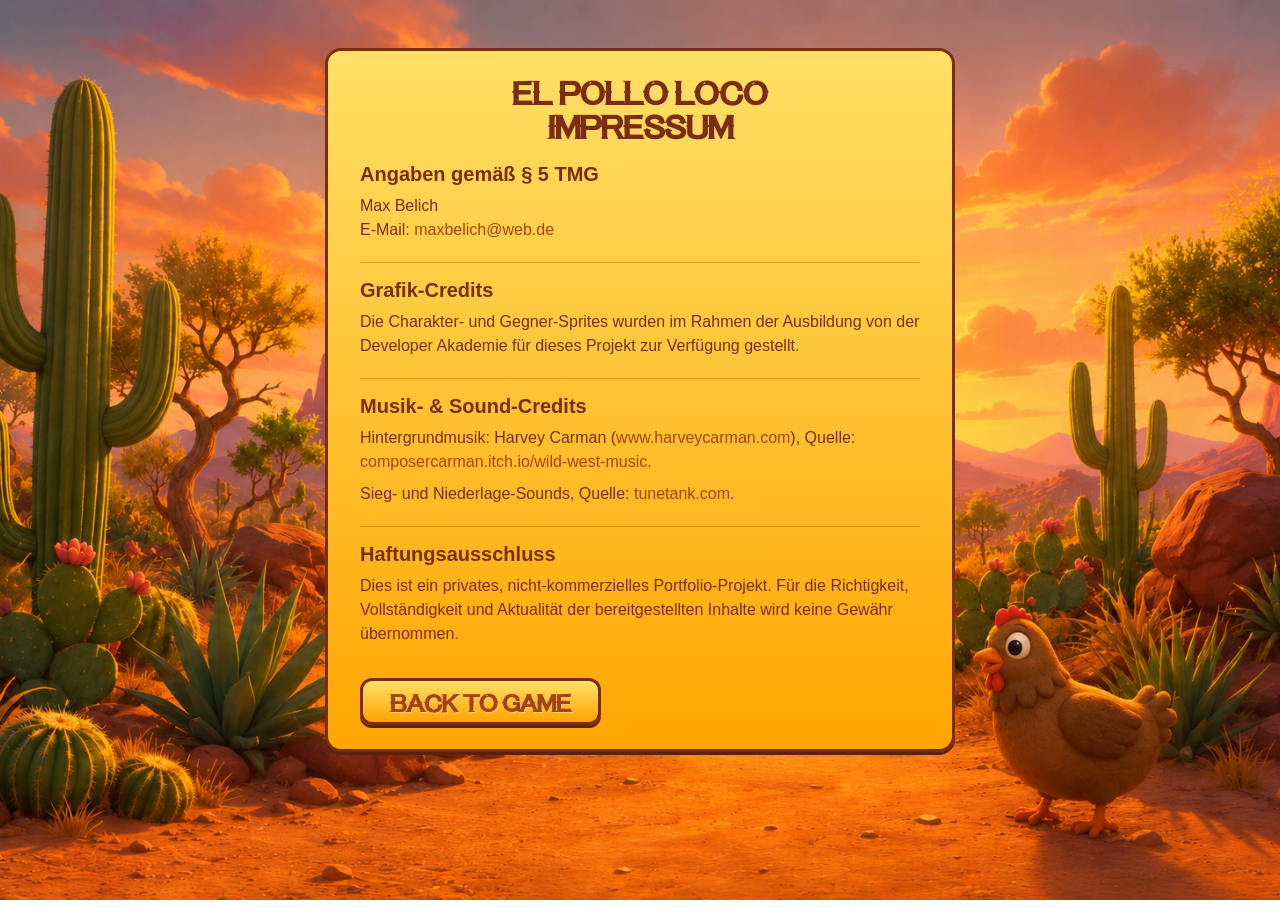
==== impressum.html @ 711657f6 "feat: added imprint" ====
<!doctype html>
<html lang="de">
  <head>
    <meta charset="UTF-8" />
    <meta name="viewport" content="width=device-width, initial-scale=1.0" />
    <title>El Pollo Loco – Impressum</title>

    <!-- Favicon -->
    <link rel="icon" type="image/x-icon" href="assets/imgs/favicon/favicon.ico" />
    <link rel="icon" type="image/png" sizes="16x16" href="assets/imgs/favicon/favicon-16x16.png" />
    <link rel="icon" type="image/png" sizes="32x32" href="assets/imgs/favicon/favicon-32x32.png" />
    <link rel="apple-touch-icon" sizes="180x180" href="assets/imgs/favicon/apple-touch-icon.png" />
    <link rel="manifest" href="assets/imgs/favicon/site.webmanifest" />

    <!-- CSS -->
    <link rel="stylesheet" href="style/font.css" />
    <link rel="stylesheet" href="style/style.css" />
    <link rel="stylesheet" href="style/impressum.css" />
  </head>
  <body>
    <div id="impressumBox">
      <h1>El Pollo Loco<br />Impressum</h1>

      <h2>Angaben gemäß § 5 TMG</h2>
      <p>
        Max Belich<br />
        E-Mail: <a href="mailto:maxbelich@web.de">maxbelich@web.de</a>
      </p>

      <h2>Grafik-Credits</h2>
      <p>
        Die Charakter- und Gegner-Sprites wurden im Rahmen der Ausbildung von der Developer
        Akademie für dieses Projekt zur Verfügung gestellt.
      </p>

      <h2>Musik- &amp; Sound-Credits</h2>
      <p>
        Hintergrundmusik: Harvey Carman
        (<a href="https://www.harveycarman.com" target="_blank" rel="noopener">www.harveycarman.com</a>),
        Quelle:
        <a href="https://composercarman.itch.io/wild-west-music" target="_blank" rel="noopener">composercarman.itch.io/wild-west-music</a>.
      </p>
      <p>
        Sieg- und Niederlage-Sounds, Quelle:
        <a href="https://tunetank.com" target="_blank" rel="noopener">tunetank.com</a>.
      </p>

      <h2>Haftungsausschluss</h2>
      <p>
        Dies ist ein privates, nicht-kommerzielles Portfolio-Projekt. Für die Richtigkeit,
        Vollständigkeit und Aktualität der bereitgestellten Inhalte wird keine Gewähr übernommen.
      </p>

      <a id="backBtn" class="game-btn" href="index.html">Back to Game</a>
    </div>
  </body>
</html>
---- style/font.css ----
@font-face {
  font-family: "GameFont";
  src: url("../assets/fonts/TequilaSunsetRegular-J8ME.ttf") format("truetype"),
    url("../assets/fonts/TequilasunsetRegular-AlZD.otf") format("opentype");
  font-weight: normal;
  font-style: normal;
}
---- style/style.css ----
html {
    height: 100%;
    background: url("../assets/imgs/5_background/Background.png") no-repeat center center fixed;
    background-size: cover;
}

body {
    display: flex;
    flex-direction: column;
    align-items: center;
    font-family: "GameFont", sans-serif;
    font-size: 32px;
}

h1 {
    text-align: center;
    padding: 0 16px;
}

canvas {
    background-color: black;
}

#canvasWrapper {
    position: relative;
    width: 720px;
    height: 480px;
}

#canvasWrapper:fullscreen {
    display: flex;
    align-items: center;
    justify-content: center;
}

#canvasWrapper:fullscreen canvas {
    width: min(100vw, 100vh * 3 / 2);
    height: min(100vh, 100vw * 2 / 3);
}

#startOverlay {
    position: absolute;
    left: 20px;
    bottom: 20px;
}

#howToBtn {
    position: absolute;
    top: 16px;
    left: 16px;
    font-size: 16px;
    padding: 6px 22px;
}

#howToOverlay {
    display: none;
    position: absolute;
    inset: 0;
    background: rgba(0, 0, 0, 0.6);
    align-items: center;
    justify-content: center;
    z-index: 2;
}

#howToOverlay.visible {
    display: flex;
}

#howToBox {
    position: relative;
    background: linear-gradient(to bottom, #ffe066, #ffa500);
    border: 3px solid #7a2e10;
    border-radius: 16px;
    box-shadow: 0 3px 0 #5c220c;
    padding: 32px 40px;
    max-width: 80%;
    text-align: center;
    color: #7a2e10;
    font-family: "GameFont", sans-serif;
}

#howToBox #howToCloseBtn {
    top: -20px;
    right: -20px;
}

#howToBox h2 {
    margin: 0 0 16px;
    text-shadow: 1px 1px 0 #ffd27a;
}

#howToBox ul {
    list-style: none;
    margin: 0;
    padding: 0;
    text-align: left;
    display: inline-block;
}

#howToBox li {
    margin: 8px 0;
    font-size: 18px;
    font-weight: bold;
    font-family: sans-serif;
}

#endOverlay {
    display: none;
    position: absolute;
    inset: 0;
    flex-direction: row;
    align-items: flex-end;
    justify-content: center;
    gap: 16px;
    padding-bottom: 15px;
    z-index: 1;
    pointer-events: none;
}

#endOverlay .game-btn {
    pointer-events: auto;
}

.game-btn,
.icon-btn {
    font-family: "GameFont", sans-serif;
    font-weight: bold;
    color: #7a2e10;
    background: linear-gradient(to bottom, #ffe066, #ffa500);
    border: 3px solid #7a2e10;
    border-radius: 12px;
    text-shadow: 1px 1px 0 #ffd27a;
    box-shadow: 0 3px 0 #5c220c;
    cursor: pointer;
}

.game-btn {
    font-size: 21px;
    padding: 8px 27px;
}

.icon-btn {
    position: absolute;
    top: 16px;
    right: 16px;
    font-size: 16px;
    width: 36px;
    height: 36px;
    border-radius: 50%;
    padding: 0;
    display: flex;
    align-items: center;
    justify-content: center;
}

#fullscreenBtn {
    right: 60px;
    border-radius: 12px;
}

#settingsBtn {
    position: absolute;
    top: auto;
    bottom: 20px;
    right: 20px;
    text-shadow: 1px 1px 1px rgba(0, 0, 0, 0.4);
}

#settingsBtn span {
    transform: translateY(-1.5px);
    display: inline-block;
}

#settingsOverlay {
    display: none;
    position: absolute;
    inset: 0;
    background: rgba(0, 0, 0, 0.6);
    align-items: center;
    justify-content: center;
    z-index: 2;
}

#settingsOverlay.visible {
    display: flex;
}

#settingsBox {
    position: relative;
    background: linear-gradient(to bottom, #ffe066, #ffa500);
    border: 3px solid #7a2e10;
    border-radius: 16px;
    box-shadow: 0 3px 0 #5c220c;
    padding: 32px 40px;
    max-width: 80%;
    text-align: center;
    color: #7a2e10;
    font-family: "GameFont", sans-serif;
}

#settingsBox #settingsCloseBtn {
    top: -20px;
    right: -20px;
}

#settingsBox h2 {
    margin: 0 0 20px;
    text-shadow: 1px 1px 0 #ffd27a;
}

#volumeLabel {
    display: flex;
    align-items: center;
    gap: 10px;
    font-size: 18px;
    font-family: sans-serif;
    font-weight: bold;
}

#volumeSlider {
    accent-color: #ffa500;
    cursor: pointer;
}

#imprintLink {
    display: block;
    margin-top: 24px;
    font-size: 16px;
    font-family: sans-serif;
    font-weight: bold;
    color: #7a2e10;
    text-decoration: underline;
    cursor: pointer;
}

.game-btn:active,
.icon-btn:active {
    box-shadow: 0 1px 0 #5c220c;
    transform: translateY(2px);
}

#touchControls {
    display: none;
    position: absolute;
    inset: 0;
    justify-content: space-between;
    align-items: flex-end;
    padding: 16px;
    pointer-events: none;
}

#touchControls .touch-group {
    display: flex;
    gap: 12px;
    pointer-events: auto;
}

.touch-btn {
    position: static;
    touch-action: none;
}

#touchControls.dimmed {
    opacity: 0.4;
    pointer-events: none;
}

#portraitOverlay {
    display: none;
    position: fixed;
    inset: 0;
    background: black;
    color: white;
    align-items: center;
    justify-content: center;
    font-size: 24px;
    text-align: center;
    padding: 32px;
    z-index: 9999;
}
---- style/impressum.css ----
body {
    font-size: 16px;
    padding: 40px 20px;
    min-height: 100vh;
    box-sizing: border-box;
}

#impressumBox {
    background: linear-gradient(to bottom, #ffe066, #ffa500);
    border: 3px solid #7a2e10;
    border-radius: 16px;
    box-shadow: 0 3px 0 #5c220c;
    padding: 24px 32px;
    max-width: 560px;
    width: 100%;
    color: #7a2e10;
    font-family: Calibri, sans-serif;
}

#impressumBox h1 {
    font-family: "GameFont", sans-serif;
    font-size: 28px;
    text-align: center;
    text-shadow: 1px 1px 0 #ffd27a;
    margin: 0 0 20px;
}

#impressumBox h2 {
    font-size: 20px;
    margin: 20px 0 8px;
}

#impressumBox h2:not(:first-of-type) {
    border-top: 1px solid rgba(122, 46, 16, 0.3);
    padding-top: 16px;
}

#impressumBox p {
    font-size: 16px;
    margin: 0 0 8px;
    line-height: 1.5;
}

#impressumBox a {
    color: #a8420f;
    text-decoration: none;
}

#impressumBox a:hover {
    filter: brightness(1.4);
}

#backBtn {
    display: inline-block;
    margin-top: 24px;
    text-decoration: none;
}
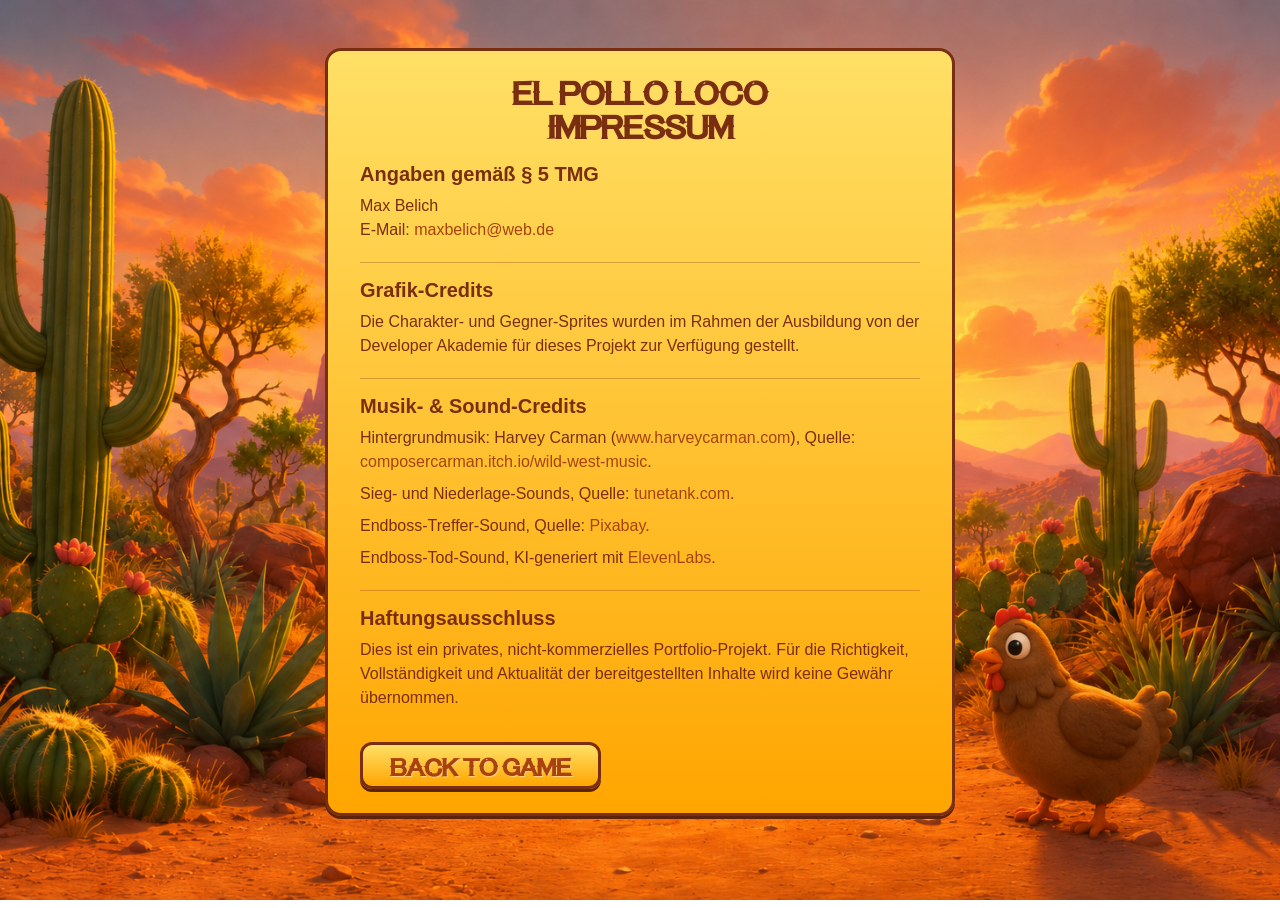
==== commit 76afa8b4: "doc: added more credits about sounds" ====
--- a/impressum.html
+++ b/impressum.html
@@ -44,6 +44,14 @@
         Sieg- und Niederlage-Sounds, Quelle:
         <a href="https://tunetank.com" target="_blank" rel="noopener">tunetank.com</a>.
       </p>
+      <p>
+        Endboss-Treffer-Sound, Quelle:
+        <a href="https://cdn.pixabay.com/download/audio/2025/04/22/audio_0d2c45058f.mp3?filename=the-vampires-monster-chicken-laying-an-egg-330874.mp3" target="_blank" rel="noopener">Pixabay</a>.
+      </p>
+      <p>
+        Endboss-Tod-Sound, KI-generiert mit
+        <a href="https://elevenlabs.io" target="_blank" rel="noopener">ElevenLabs</a>.
+      </p>
 
       <h2>Haftungsausschluss</h2>
       <p>
